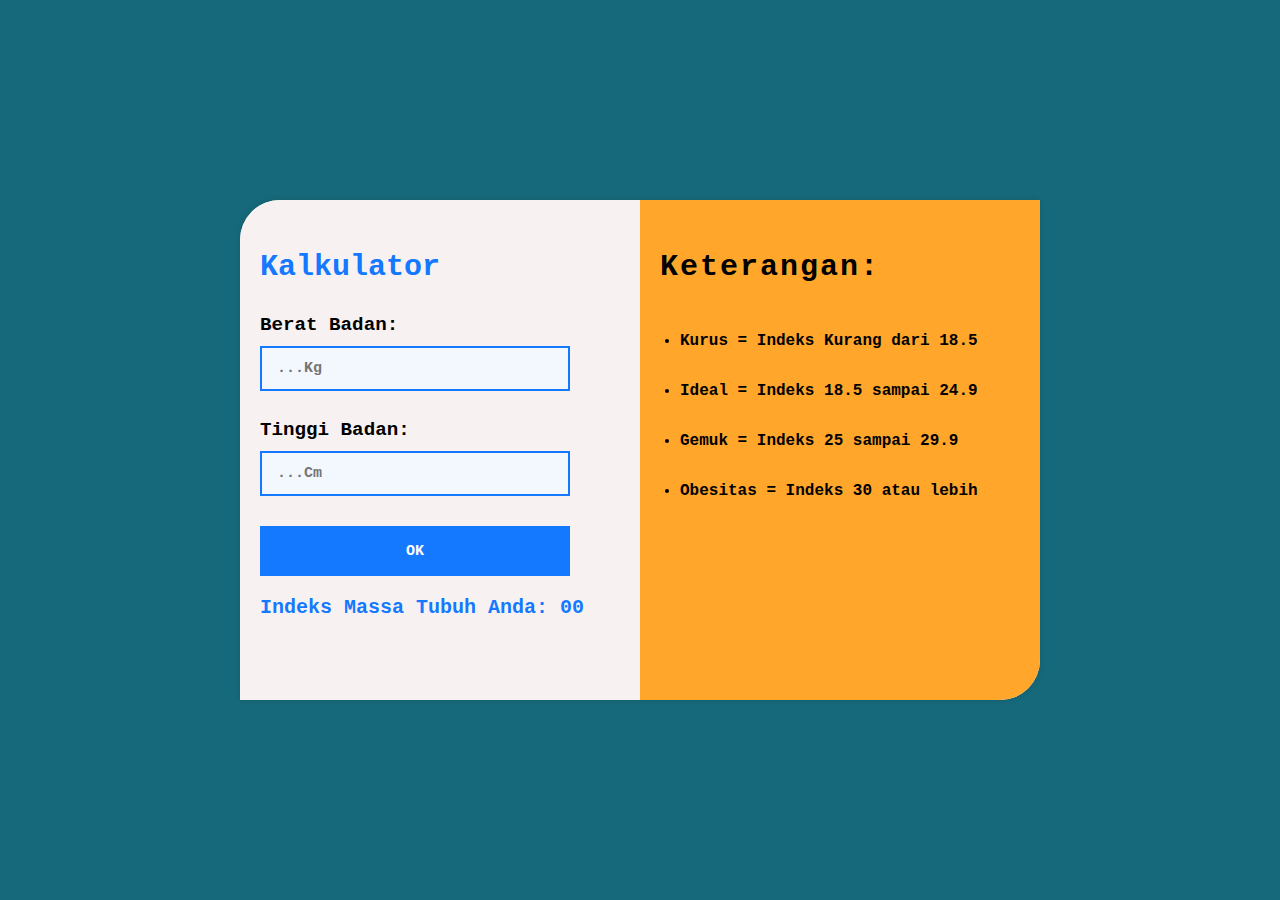
==== Kalkulator-IMT/index.html @ 06dbe24a "Abdul" ====
<!DOCTYPE html>
<html lang="en">

<head>
    <meta charset="UTF-8">
    <meta name="viewport" content="width=device-width, initial-scale=1.0">
    <title>Indeks Masa Tubuh</title>
    <link rel="stylesheet" href="src/style.css">
</head>

<body>

    <div id="container">
        <div id="calculator">
            <h2>Kalkulator</h2>
            <label for="berat-badan"><strong>Berat Badan:</strong></label><br>
            <input type="number" id="berat" placeholder="...Kg"><br><br>
            <label for="berat-badan"><strong> Tinggi Badan:</strong></label> <br>
            <input type="number" id="tinggi" placeholder="...Cm">
            <input type="submit" value="OK" id="calculate"><br>
            <div id="index">Indeks Massa Tubuh Anda: <span>00</span></div>
        </div>
        <div id="guide">
            <h2>Keterangan:</h2>
            <br>
            <ul>
                <li>
                    <h4>Kurus = Indeks Kurang dari 18.5</h4>
                </li>
                <li>
                    <h4>Ideal = Indeks 18.5 sampai 24.9</h4>
                </li>
                <li>
                    <h4>Gemuk = Indeks 25 sampai 29.9</h4>
                </li>
                <li>
                    <h4>Obesitas = Indeks 30 atau lebih</h4>
                </li>
            </ul>
        </div>
    </div>
    <script src="src/index.js"></script>

</body>

</html>
---- Kalkulator-IMT/src/style.css ----
* {
    padding: 0;
    margin: 0;
    box-sizing: border-box;
    font-family: 'Courier New', Courier, monospace;
}

body {
    display: grid;
    place-items: center;
    height: 100vh;
    background: #16697a;
}

#container {
    height: 500px;
    width: 800px;
    background: #fff;
    display: flex;
    flex-direction: row;
    border-radius: 40px 0;
    overflow: hidden;
    box-shadow: 2px 2px 4px #00000010, -2px -2px 4px #00000010;
}

#calculator,
#guide {
    height: 500px;
    width: 400px;
    padding: 20px;
}

#calculator {
    background: #f8f1f1;
}

#calculator label {
    font-size: larger;
}

#guide {
    background: #ffa62b;
}

#calculator h2,
#guide h2 {
    text-align: left;
    font-size: 30px;
    margin: 30px 0;
    color: #1479ff;
}

#guide h2 {
    color: #000;
    letter-spacing: 2px;
    font-size: 30px;
}

#guide ul li {
    font-size: 25px;
}

#calculator input[type="number"] {
    height: 45px;
    width: 310px;
    margin: 10px 0;
    padding: 0px 15px;
    border: 2px solid #1479ff;
    outline: none;
    background: #f3f8ff;
    color: #1479ff;
    font-size: 15px;
    font-weight: 800;
}

#calculator input[type="text"]::placeholder {
    color: #1479ff;
}

#calculator input[type="submit"] {
    height: 50px;
    width: 310px;
    margin: 20px 0;
    padding: 0px 15px;
    border: none;
    outline: none;
    background: #1479ff;
    color: #fff;
    font-size: 15px;
    font-weight: 800;
    cursor: pointer;
}

#calculator #index {
    font-size: 20px;
    color: #1479ff;
    font-weight: 800;
}

#guide ul {
    padding: 0 20px;
}

#guide ul li {
    height: 50px;
    font-size: 16px;
}
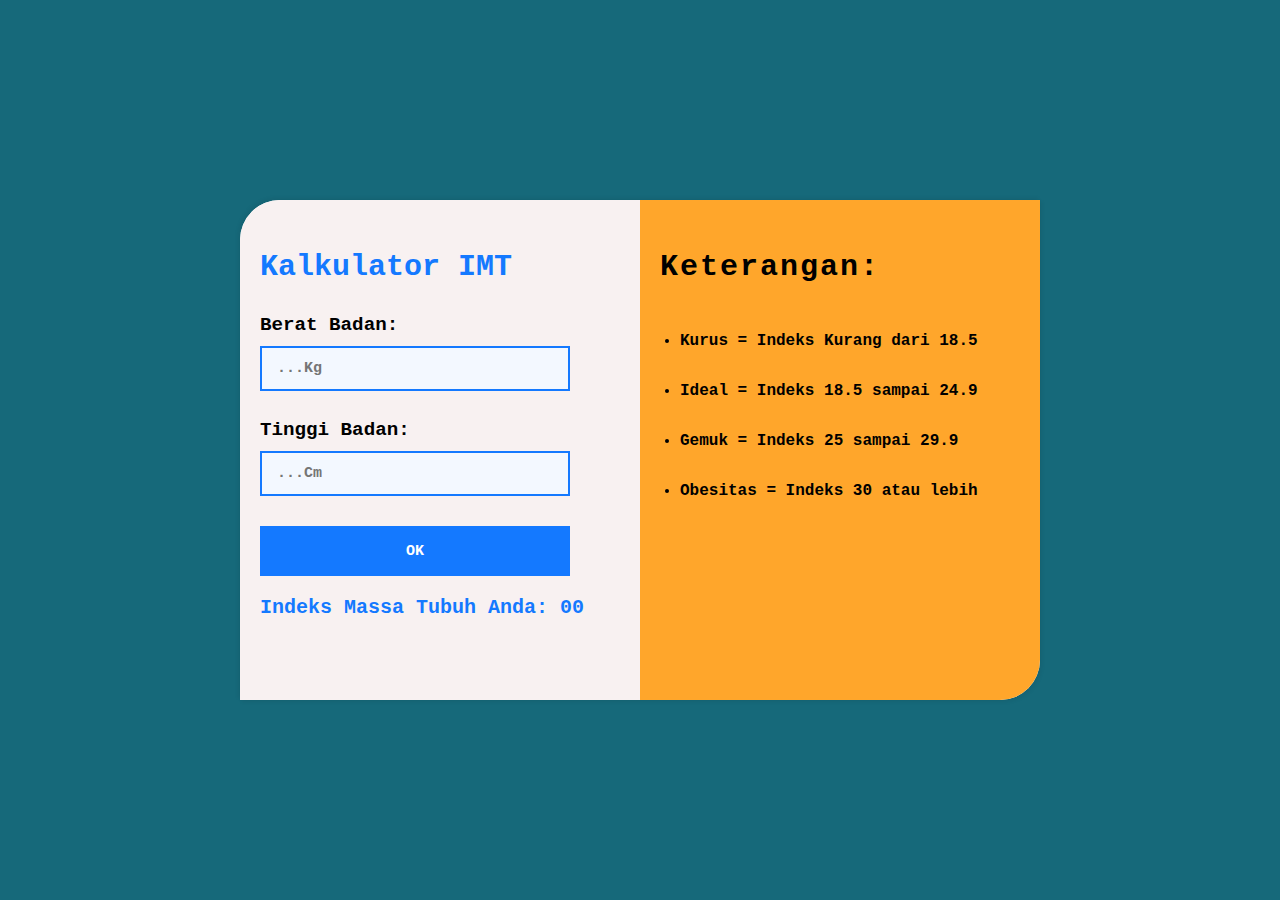
==== commit 94259393: "update index.html" ====
--- a/Kalkulator-IMT/index.html
+++ b/Kalkulator-IMT/index.html
@@ -12,7 +12,7 @@
 
     <div id="container">
         <div id="calculator">
-            <h2>Kalkulator</h2>
+            <h2>Kalkulator IMT</h2>
             <label for="berat-badan"><strong>Berat Badan:</strong></label><br>
             <input type="number" id="berat" placeholder="...Kg"><br><br>
             <label for="berat-badan"><strong> Tinggi Badan:</strong></label> <br>
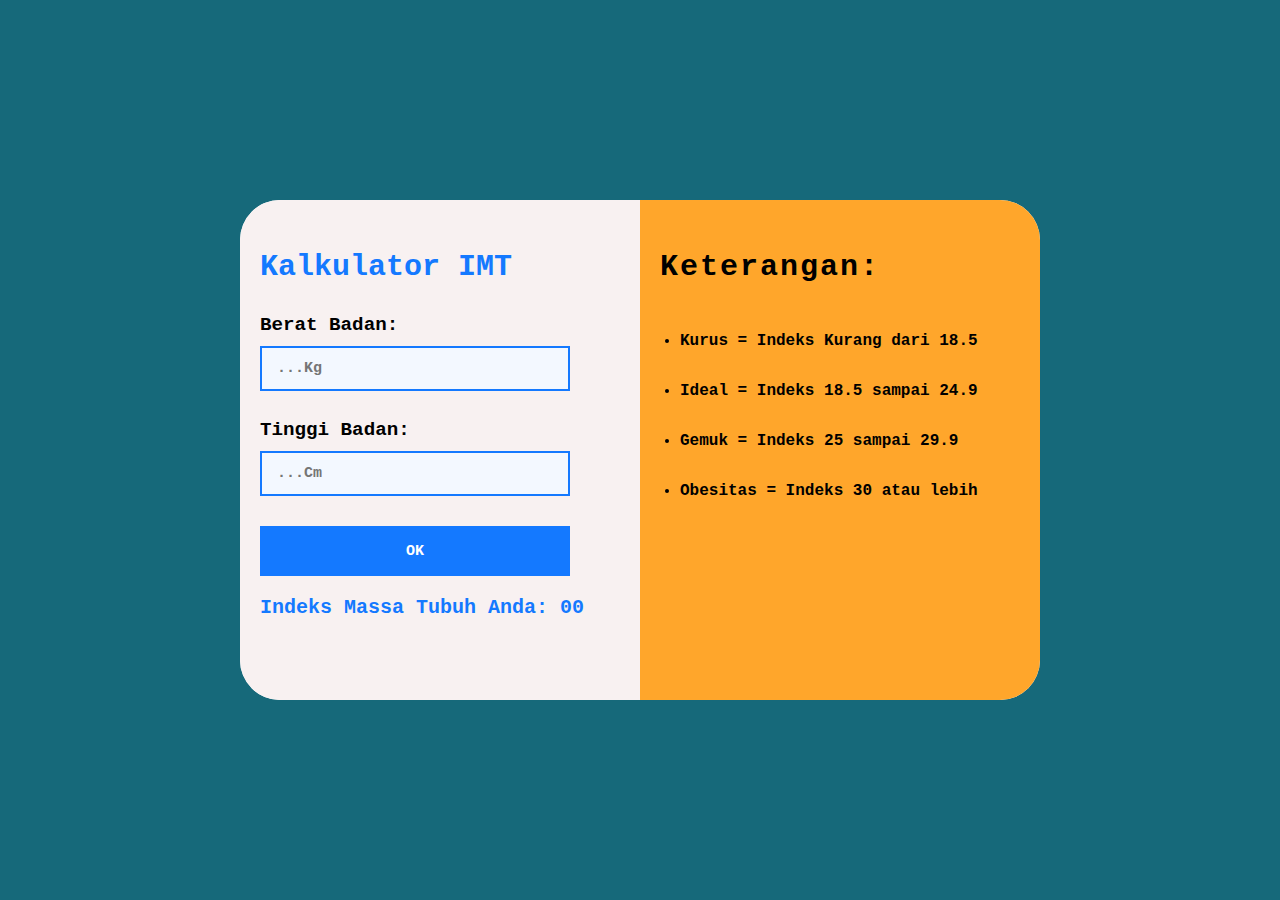
==== commit 5e63d086: "Update" ====
--- a/Kalkulator-IMT/index.html
+++ b/Kalkulator-IMT/index.html
@@ -20,7 +20,7 @@
             <input type="submit" value="OK" id="calculate"><br>
             <div id="index">Indeks Massa Tubuh Anda: <span>00</span></div>
         </div>
-        <div id="guide">
+        <div id="keterangan">
             <h2>Keterangan:</h2>
             <br>
             <ul>
@@ -39,7 +39,7 @@
             </ul>
         </div>
     </div>
-    <script src="src/index.js"></script>
+    <script src=" src/index.js "></script>
 
 </body>
 
--- a/Kalkulator-IMT/src/style.css
+++ b/Kalkulator-IMT/src/style.css
@@ -18,13 +18,12 @@
     background: #fff;
     display: flex;
     flex-direction: row;
-    border-radius: 40px 0;
+    border-radius: 40px 40px;
     overflow: hidden;
-    box-shadow: 2px 2px 4px #00000010, -2px -2px 4px #00000010;
 }
 
 #calculator,
-#guide {
+#keterangan {
     height: 500px;
     width: 400px;
     padding: 20px;
@@ -38,25 +37,25 @@
     font-size: larger;
 }
 
-#guide {
+#keterangan {
     background: #ffa62b;
 }
 
 #calculator h2,
-#guide h2 {
+#keterangan h2 {
     text-align: left;
     font-size: 30px;
     margin: 30px 0;
     color: #1479ff;
 }
 
-#guide h2 {
+#keterangan h2 {
     color: #000;
     letter-spacing: 2px;
     font-size: 30px;
 }
 
-#guide ul li {
+#keterangan ul li {
     font-size: 25px;
 }
 
@@ -97,11 +96,11 @@
     font-weight: 800;
 }
 
-#guide ul {
+#keterangan ul {
     padding: 0 20px;
 }
 
-#guide ul li {
+#keterangan ul li {
     height: 50px;
     font-size: 16px;
 }